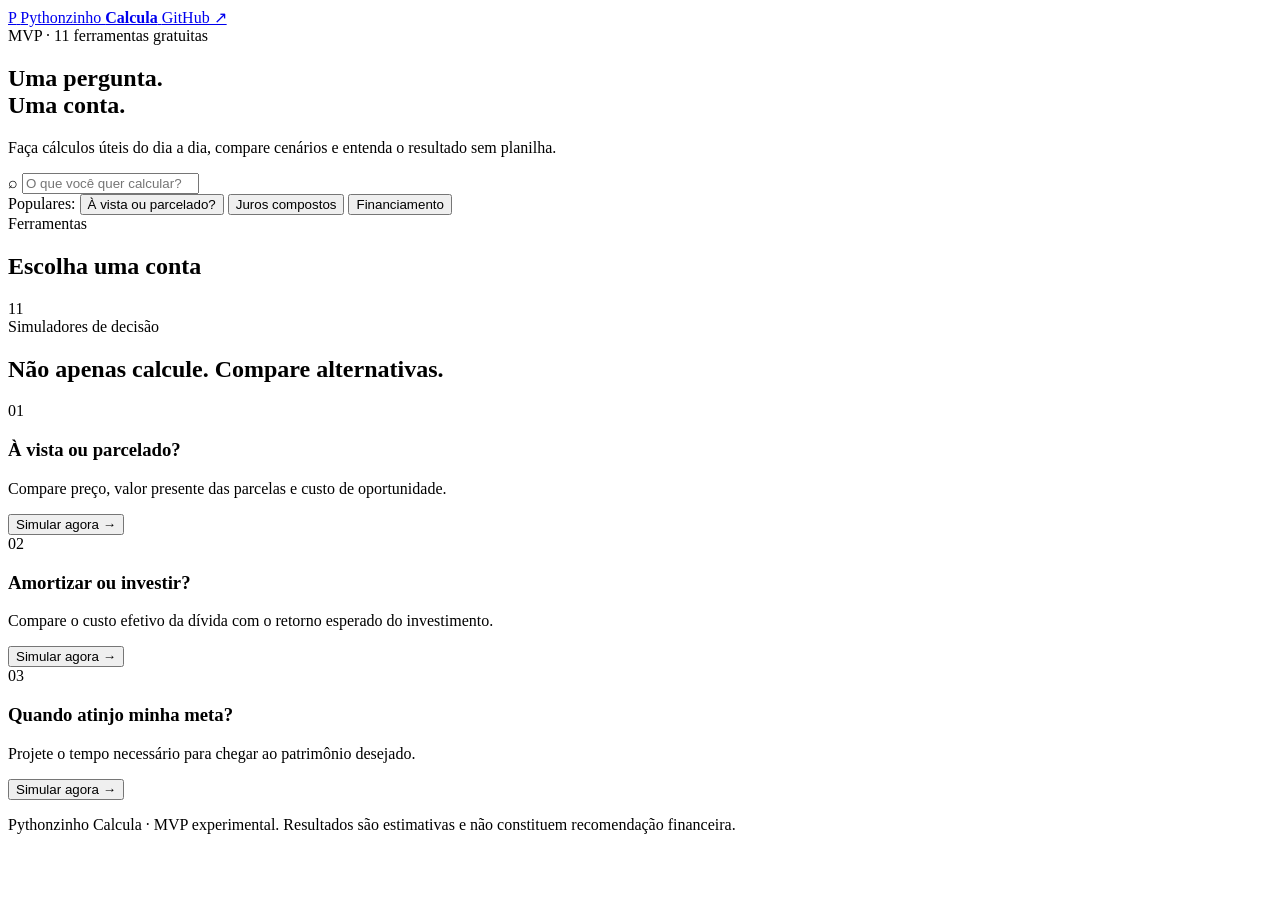
==== calculadoras/index.html @ f0c51026 "Carrega módulos testáveis de fórmulas e cenários" ====
<!doctype html>
<html lang="pt-BR">
<head>
  <meta charset="utf-8" />
  <meta name="viewport" content="width=device-width, initial-scale=1" />
  <meta name="description" content="Pythonzinho Calcula: hub gratuito de calculadoras e simuladores para dinheiro, finanças, compras, negócios e dia a dia." />
  <meta name="robots" content="index, follow" />
  <meta name="theme-color" content="#0b1220" />
  <meta property="og:site_name" content="Pythonzinho Calcula" />
  <link rel="canonical" href="/" />
  <title>Pythonzinho Calcula — contas úteis em segundos</title>
  <link rel="preconnect" href="https://fonts.googleapis.com" />
  <link rel="preconnect" href="https://fonts.gstatic.com" crossorigin />
  <link href="https://fonts.googleapis.com/css2?family=Inter:wght@400;500;600;700;800&display=swap" rel="stylesheet" />
  <link rel="stylesheet" href="/styles.css" />
  <link rel="stylesheet" href="/decisions.css" />
  <link rel="stylesheet" href="/charts.css" />
</head>
<body>
  <header class="topbar">
    <a class="brand" href="/" aria-label="Pythonzinho Calcula — início">
      <span class="brand-mark">P</span>
      <span>Pythonzinho <strong>Calcula</strong></span>
    </a>
    <a class="github-link" href="https://github.com/rsucupira/Pythonzinho" target="_blank" rel="noreferrer">GitHub ↗</a>
  </header>

  <main>
    <section class="hero" aria-labelledby="hero-title">
      <div class="eyebrow">MVP · 11 ferramentas gratuitas</div>
      <h1 id="hero-title">Uma pergunta.<br /><span>Uma conta.</span></h1>
      <p>Faça cálculos úteis do dia a dia, compare cenários e entenda o resultado sem planilha.</p>

      <label class="search" for="calculator-search">
        <span aria-hidden="true">⌕</span>
        <input id="calculator-search" type="search" placeholder="O que você quer calcular? Ex.: juros, parcelado, meta, combustível..." autocomplete="off" />
      </label>

      <div class="quick-links" aria-label="Atalhos">
        <span>Populares:</span>
        <button data-open="avista-ou-parcelado">À vista ou parcelado?</button>
        <button data-open="juros-compostos">Juros compostos</button>
        <button data-open="financiamento">Financiamento</button>
      </div>
    </section>

    <section class="workspace" aria-label="Calculadoras">
      <aside class="catalog">
        <div class="catalog-heading">
          <div>
            <span class="section-kicker">Ferramentas</span>
            <h2>Escolha uma conta</h2>
          </div>
          <span id="calculator-count" class="count">11</span>
        </div>
        <div id="calculator-list" class="calculator-list"></div>
        <div id="empty-state" class="empty-state" hidden>
          Nenhuma calculadora encontrada. Tente outro termo.
        </div>
      </aside>

      <section id="calculator-panel" class="calculator-panel" aria-live="polite"></section>
    </section>

    <section class="decision-section">
      <div>
        <span class="section-kicker">Simuladores de decisão</span>
        <h2>Não apenas calcule. Compare alternativas.</h2>
      </div>
      <div class="decision-grid">
        <article>
          <span>01</span>
          <h3>À vista ou parcelado?</h3>
          <p>Compare preço, valor presente das parcelas e custo de oportunidade.</p>
          <button data-open="avista-ou-parcelado" type="button">Simular agora →</button>
        </article>
        <article>
          <span>02</span>
          <h3>Amortizar ou investir?</h3>
          <p>Compare o custo efetivo da dívida com o retorno esperado do investimento.</p>
          <button data-open="amortizar-ou-investir" type="button">Simular agora →</button>
        </article>
        <article>
          <span>03</span>
          <h3>Quando atinjo minha meta?</h3>
          <p>Projete o tempo necessário para chegar ao patrimônio desejado.</p>
          <button data-open="meta-de-patrimonio" type="button">Simular agora →</button>
        </article>
      </div>
    </section>
  </main>

  <footer>
    <p>Pythonzinho Calcula · MVP experimental. Resultados são estimativas e não constituem recomendação financeira.</p>
  </footer>

  <script src="/routing.js"></script>
  <script src="/formulas.js"></script>
  <script src="/scenario.js"></script>
  <script src="/app.js"></script>
  <script src="/decisions.js"></script>
  <script src="/core-adapter.js"></script>
  <script src="/share.js"></script>
  <script src="/charts.js"></script>
</body>
</html>
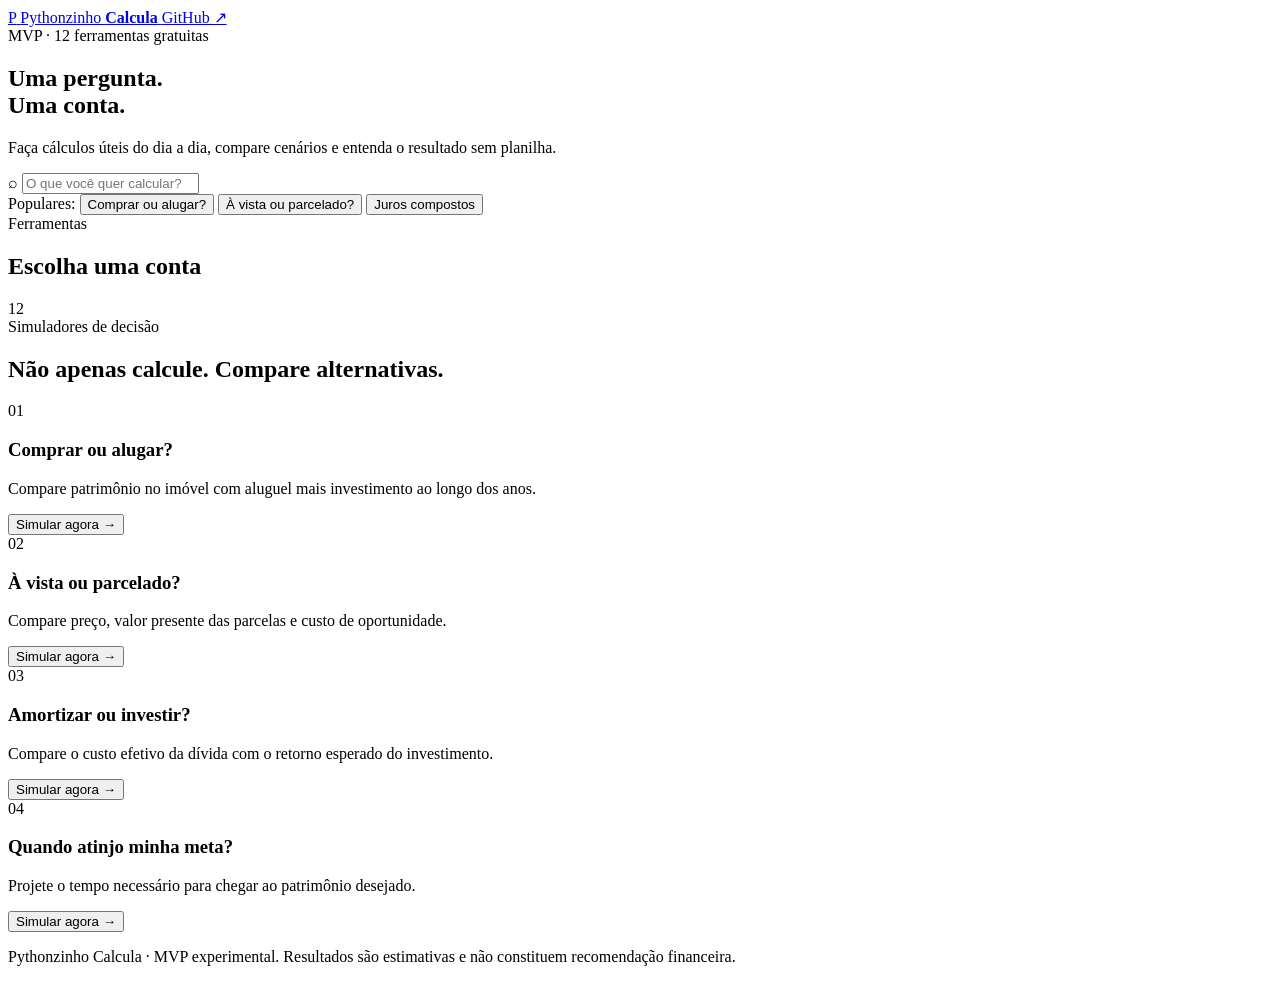
==== commit c5694b2b: "Integra comprar vs alugar à home do MVP" ====
--- a/calculadoras/index.html
+++ b/calculadoras/index.html
@@ -27,20 +27,20 @@
 
   <main>
     <section class="hero" aria-labelledby="hero-title">
-      <div class="eyebrow">MVP · 11 ferramentas gratuitas</div>
+      <div class="eyebrow">MVP · 12 ferramentas gratuitas</div>
       <h1 id="hero-title">Uma pergunta.<br /><span>Uma conta.</span></h1>
       <p>Faça cálculos úteis do dia a dia, compare cenários e entenda o resultado sem planilha.</p>
 
       <label class="search" for="calculator-search">
         <span aria-hidden="true">⌕</span>
-        <input id="calculator-search" type="search" placeholder="O que você quer calcular? Ex.: juros, parcelado, meta, combustível..." autocomplete="off" />
+        <input id="calculator-search" type="search" placeholder="O que você quer calcular? Ex.: juros, imóvel, parcelado, meta..." autocomplete="off" />
       </label>
 
       <div class="quick-links" aria-label="Atalhos">
         <span>Populares:</span>
+        <button data-open="comprar-ou-alugar">Comprar ou alugar?</button>
         <button data-open="avista-ou-parcelado">À vista ou parcelado?</button>
         <button data-open="juros-compostos">Juros compostos</button>
-        <button data-open="financiamento">Financiamento</button>
       </div>
     </section>
 
@@ -51,7 +51,7 @@
             <span class="section-kicker">Ferramentas</span>
             <h2>Escolha uma conta</h2>
           </div>
-          <span id="calculator-count" class="count">11</span>
+          <span id="calculator-count" class="count">12</span>
         </div>
         <div id="calculator-list" class="calculator-list"></div>
         <div id="empty-state" class="empty-state" hidden>
@@ -70,18 +70,24 @@
       <div class="decision-grid">
         <article>
           <span>01</span>
+          <h3>Comprar ou alugar?</h3>
+          <p>Compare patrimônio no imóvel com aluguel mais investimento ao longo dos anos.</p>
+          <button data-open="comprar-ou-alugar" type="button">Simular agora →</button>
+        </article>
+        <article>
+          <span>02</span>
           <h3>À vista ou parcelado?</h3>
           <p>Compare preço, valor presente das parcelas e custo de oportunidade.</p>
           <button data-open="avista-ou-parcelado" type="button">Simular agora →</button>
         </article>
         <article>
-          <span>02</span>
+          <span>03</span>
           <h3>Amortizar ou investir?</h3>
           <p>Compare o custo efetivo da dívida com o retorno esperado do investimento.</p>
           <button data-open="amortizar-ou-investir" type="button">Simular agora →</button>
         </article>
         <article>
-          <span>03</span>
+          <span>04</span>
           <h3>Quando atinjo minha meta?</h3>
           <p>Projete o tempo necessário para chegar ao patrimônio desejado.</p>
           <button data-open="meta-de-patrimonio" type="button">Simular agora →</button>
@@ -99,6 +105,7 @@
   <script src="/scenario.js"></script>
   <script src="/app.js"></script>
   <script src="/decisions.js"></script>
+  <script src="/housing.js"></script>
   <script src="/core-adapter.js"></script>
   <script src="/share.js"></script>
   <script src="/charts.js"></script>
